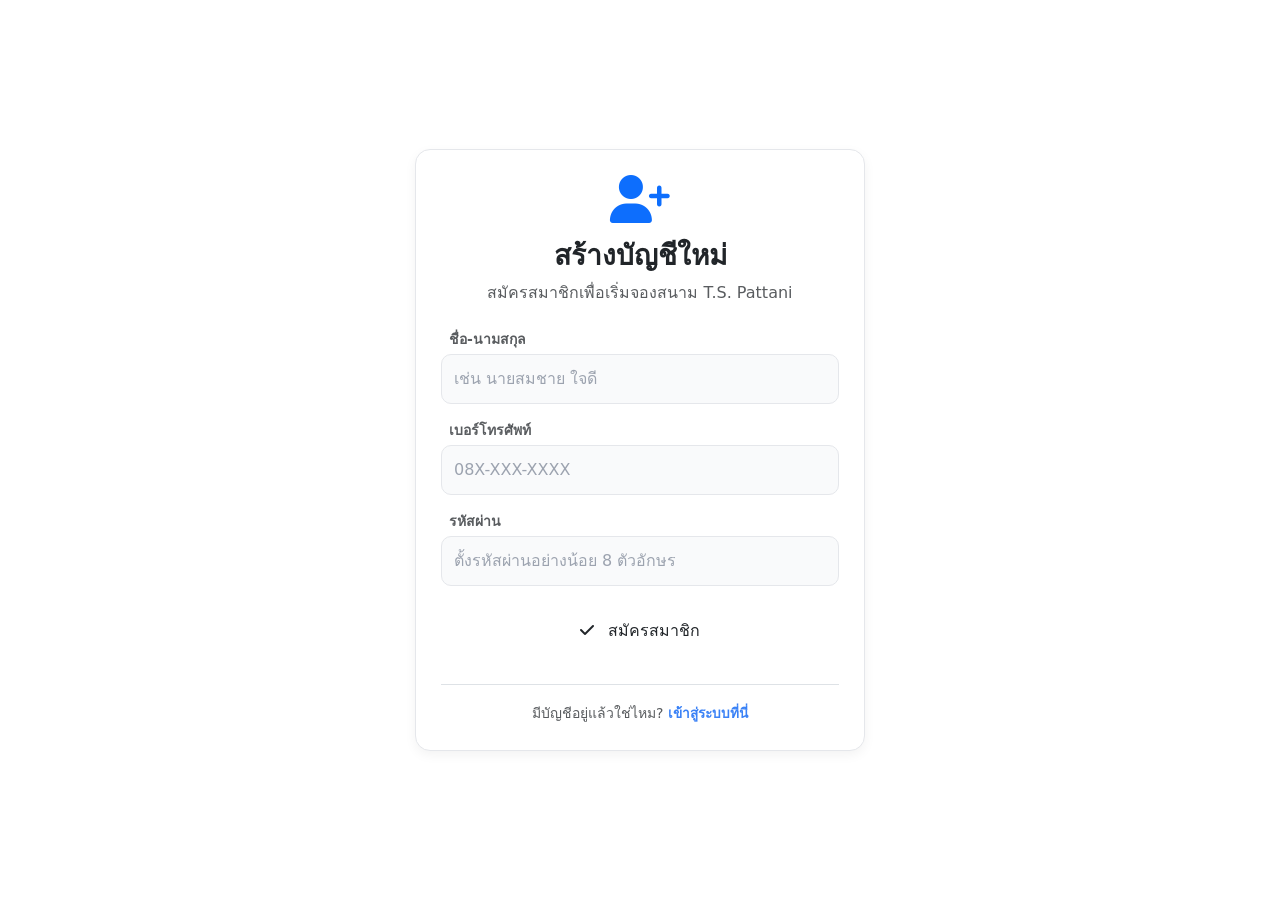
==== register.html @ 1b9562f7 "first commit" ====
<!DOCTYPE html>
<html lang="th">
<head>
    <meta charset="UTF-8">
    <title>สมัครสมาชิก - T.S. Pattani</title>
    <link rel="stylesheet" href="css/style.css">
    <link href="https://cdn.jsdelivr.net/npm/bootstrap@5.3.0/dist/css/bootstrap.min.css" rel="stylesheet">
    <link rel="stylesheet" href="https://cdnjs.cloudflare.com/ajax/libs/font-awesome/6.4.0/css/all.min.css">
    <style> body { display: flex; justify-content: center; align-items: center; min-height: 100vh; padding: 20px; } .register-box { width: 100%; max-width: 450px; text-align: center; } </style>
</head>
<body>
    <div class="clean-card register-box">
        <i class="fa-solid fa-user-plus fa-3x mb-3 text-primary"></i>
        <h3 class="fw-bold text-dark">สร้างบัญชีใหม่</h3>
        <p class="text-muted mb-4">สมัครสมาชิกเพื่อเริ่มจองสนาม T.S. Pattani</p>

        <form action="index.html">
            <div class="text-start mb-1 text-muted small ms-2 fw-bold">ชื่อ-นามสกุล</div>
            <input type="text" class="form-control-clean mb-3" placeholder="เช่น นายสมชาย ใจดี" required>
            
            <div class="text-start mb-1 text-muted small ms-2 fw-bold">เบอร์โทรศัพท์</div>
            <input type="tel" class="form-control-clean mb-3" placeholder="08X-XXX-XXXX" required>
            
            <div class="text-start mb-1 text-muted small ms-2 fw-bold">รหัสผ่าน</div>
            <input type="password" class="form-control-clean mb-4" placeholder="ตั้งรหัสผ่านอย่างน้อย 8 ตัวอักษร" required>

            <button type="submit" class="btn btn-primary-clean w-100 py-2 mb-3" onclick="alert('สมัครสมาชิกสำเร็จ! กรุณาเข้าสู่ระบบ');">
                <i class="fa-solid fa-check me-2"></i> สมัครสมาชิก
            </button>
        </form>
        
        <div class="mt-3 pt-3 border-top">
            <span class="text-muted small">มีบัญชีอยู่แล้วใช่ไหม? </span>
            <a href="index.html" class="forgot-link fw-bold">เข้าสู่ระบบที่นี่</a>
        </div>
    </div>
</body>
</html>
---- css/style.css ----
@import url('https://fonts.googleapis.com/css2?family=Prompt:wght@300;400;500;600;700&display=swap');

body {
    font-family: 'Prompt', sans-serif;
    background-color: #f4f6f9; /* เปลี่ยนเป็นสีเทาอ่อน สบายตา */
    color: #333333;
    min-height: 100vh;
    overflow-x: hidden;
    margin: 0;
}

/* --- Clean Card (แทน Glass Card เดิม) --- */
.clean-card {
    background: #ffffff;
    border: 1px solid #e5e7eb;
    border-radius: 15px;
    box-shadow: 0 4px 12px rgba(0,0,0,0.05); /* เงาบางๆ ให้ดูมีมิติแต่ไม่รก */
    padding: 25px;
}

/* --- ปุ่มสไตล์ Clean --- */
.btn-clean {
    background: #ffffff; color: #374151;
    border: 1px solid #e5e7eb; border-radius: 10px;
    padding: 10px 20px; transition: 0.2s; font-weight: 500;
}
.btn-clean:hover { background: #f3f4f6; color: #111827; }

.btn-primary-clean { 
    background: #3b82f6; border: none; color: white; 
    border-radius: 10px; font-weight: 500; transition: 0.2s; 
}
.btn-primary-clean:hover { 
    background: #2563eb; color: white; transform: translateY(-1px); 
    box-shadow: 0 4px 8px rgba(59, 130, 246, 0.2); 
}

/* --- Sidebar --- */
.sidebar {
    width: 260px; height: 100vh; position: fixed; top: 0; left: 0;
    background: #ffffff; border-right: 1px solid #e5e7eb; 
    padding: 20px; z-index: 1000; box-shadow: 2px 0 10px rgba(0,0,0,0.02);
}
.sidebar .brand { 
    font-size: 1.5rem; font-weight: bold; margin-bottom: 40px; 
    display: flex; align-items: center; gap: 10px; color: #1e3a8a; 
}
.nav-item {
    padding: 12px 15px; border-radius: 10px; margin-bottom: 10px;
    color: #6b7280; cursor: pointer; transition: 0.2s;
    display: flex; align-items: center; gap: 15px; text-decoration: none; font-weight: 500;
}
.nav-item:hover { background: #f3f4f6; color: #111827; }
.nav-item.active { background: #eff6ff; color: #3b82f6; border-left: 4px solid #3b82f6; border-radius: 0 10px 10px 0; }

/* --- Main Content & Inputs --- */
.main-content { margin-left: 260px; padding: 40px; }

.form-control-clean {
    background: #f9fafb; border: 1px solid #e5e7eb;
    color: #111827; border-radius: 10px; padding: 12px; width: 100%; margin-bottom: 15px; transition: 0.2s;
}
.form-control-clean::placeholder { color: #9ca3af; }
.form-control-clean:focus { 
    outline: none; border-color: #3b82f6; background: #ffffff; 
    box-shadow: 0 0 0 3px rgba(59, 130, 246, 0.1); 
}

/* --- Modal (Pop-up) --- */
.modal-content.clean-modal {
    background: #ffffff; border: 1px solid #e5e7eb; border-radius: 20px; 
    color: #333; box-shadow: 0 15px 35px rgba(0,0,0,0.1);
}
.modal-header { border-bottom: 1px solid #e5e7eb; padding: 20px 25px; }
.modal-footer { border-top: 1px solid #e5e7eb; padding: 15px 25px; }

/* ลิงก์ลืมรหัสผ่าน */
.forgot-link { color: #3b82f6; text-decoration: none; font-size: 0.85rem; transition: 0.2s; font-weight: 500; }
.forgot-link:hover { color: #1d4ed8; text-decoration: underline; }
/* =========================================
           Responsive Design สำหรับมือถือ
           ========================================= */
        .mobile-menu-btn { display: none; } /* ซ่อนปุ่มเมนูในจอคอม */

        @media (max-width: 768px) {
            /* 1. ซ่อน Sidebar ไปทางซ้าย */
            .sidebar {
                transform: translateX(-100%);
                transition: transform 0.3s ease;
                z-index: 1050;
            }
            /* 2. คลาสสำหรับดึง Sidebar กลับมาเวลาเปืดเมนู */
            .sidebar.show {
                transform: translateX(0);
                box-shadow: 10px 0 20px rgba(0,0,0,0.1);
            }
            /* 3. ขยายเนื้อหาหลักให้เต็มจอ */
            .main-content {
                margin-left: 0;
                padding: 20px; /* ลด padding ลงในมือถือ */
            }
            /* 4. แสดงปุ่มแฮมเบอร์เกอร์ */
            .mobile-menu-btn {
                display: inline-block;
            }
        }
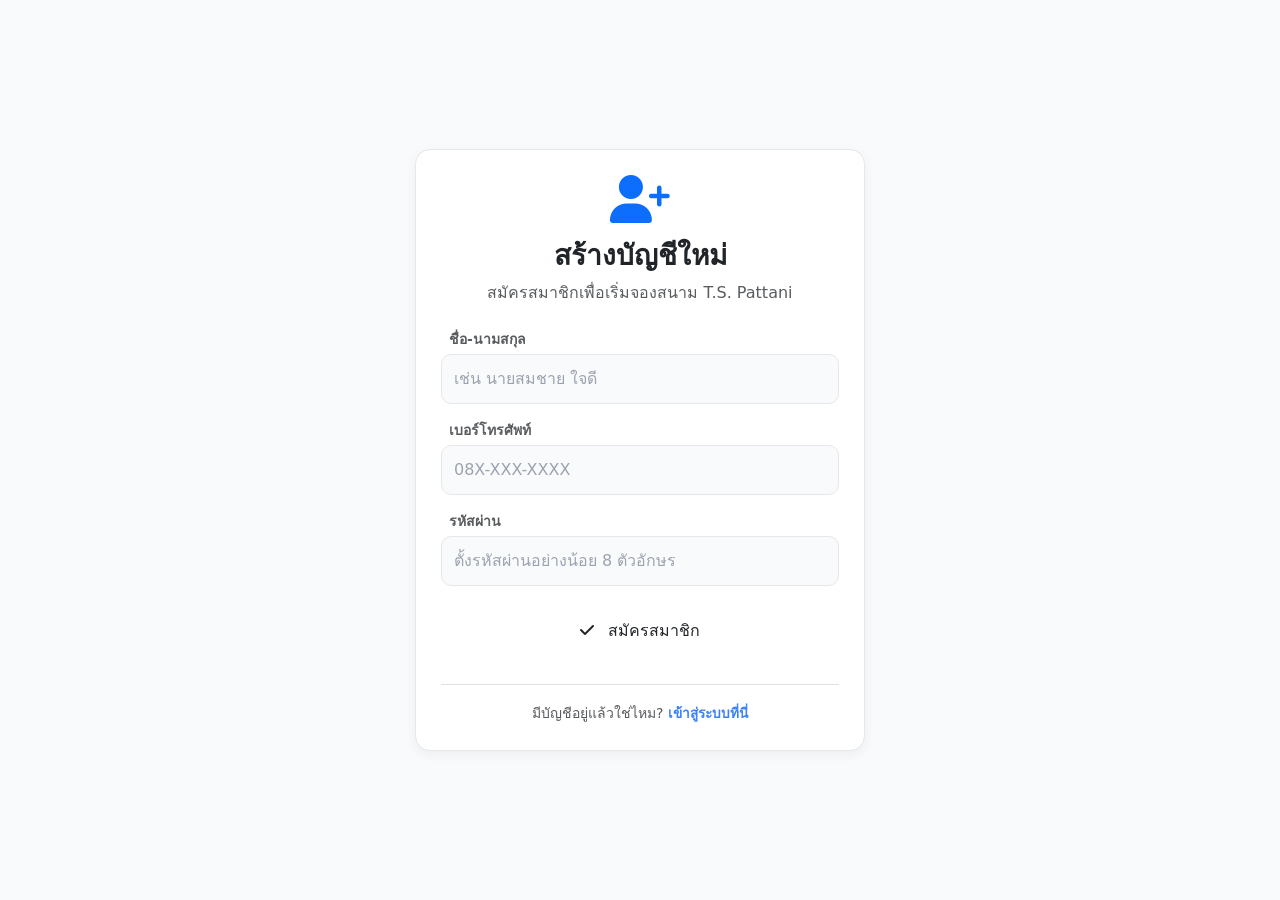
==== commit 16391682: "Add files via upload" ====
--- a/register.html
+++ b/register.html
@@ -1,38 +1,42 @@
-<!DOCTYPE html>
-<html lang="th">
-<head>
-    <meta charset="UTF-8">
-    <title>สมัครสมาชิก - T.S. Pattani</title>
-    <link rel="stylesheet" href="css/style.css">
-    <link href="https://cdn.jsdelivr.net/npm/bootstrap@5.3.0/dist/css/bootstrap.min.css" rel="stylesheet">
-    <link rel="stylesheet" href="https://cdnjs.cloudflare.com/ajax/libs/font-awesome/6.4.0/css/all.min.css">
-    <style> body { display: flex; justify-content: center; align-items: center; min-height: 100vh; padding: 20px; } .register-box { width: 100%; max-width: 450px; text-align: center; } </style>
-</head>
-<body>
-    <div class="clean-card register-box">
-        <i class="fa-solid fa-user-plus fa-3x mb-3 text-primary"></i>
-        <h3 class="fw-bold text-dark">สร้างบัญชีใหม่</h3>
-        <p class="text-muted mb-4">สมัครสมาชิกเพื่อเริ่มจองสนาม T.S. Pattani</p>
-
-        <form action="index.html">
-            <div class="text-start mb-1 text-muted small ms-2 fw-bold">ชื่อ-นามสกุล</div>
-            <input type="text" class="form-control-clean mb-3" placeholder="เช่น นายสมชาย ใจดี" required>
-            
-            <div class="text-start mb-1 text-muted small ms-2 fw-bold">เบอร์โทรศัพท์</div>
-            <input type="tel" class="form-control-clean mb-3" placeholder="08X-XXX-XXXX" required>
-            
-            <div class="text-start mb-1 text-muted small ms-2 fw-bold">รหัสผ่าน</div>
-            <input type="password" class="form-control-clean mb-4" placeholder="ตั้งรหัสผ่านอย่างน้อย 8 ตัวอักษร" required>
-
-            <button type="submit" class="btn btn-primary-clean w-100 py-2 mb-3" onclick="alert('สมัครสมาชิกสำเร็จ! กรุณาเข้าสู่ระบบ');">
-                <i class="fa-solid fa-check me-2"></i> สมัครสมาชิก
-            </button>
-        </form>
-        
-        <div class="mt-3 pt-3 border-top">
-            <span class="text-muted small">มีบัญชีอยู่แล้วใช่ไหม? </span>
-            <a href="index.html" class="forgot-link fw-bold">เข้าสู่ระบบที่นี่</a>
-        </div>
-    </div>
-</body>
+<!DOCTYPE html>
+<html lang="th">
+<head>
+    <meta charset="UTF-8">
+    <meta name="viewport" content="width=device-width, initial-scale=1.0">
+    <title>สมัครสมาชิก - T.S. Pattani</title>
+    <link rel="stylesheet" href="css/style.css">
+    <link href="https://cdn.jsdelivr.net/npm/bootstrap@5.3.0/dist/css/bootstrap.min.css" rel="stylesheet">
+    <link rel="stylesheet" href="https://cdnjs.cloudflare.com/ajax/libs/font-awesome/6.4.0/css/all.min.css">
+    <style> 
+        body { display: flex; justify-content: center; align-items: center; min-height: 100vh; padding: 20px; background-color: #f9fafb; margin: 0; } 
+        .register-box { width: 100%; max-width: 450px; text-align: center; } 
+    </style>
+</head>
+<body>
+    <div class="clean-card register-box">
+        <i class="fa-solid fa-user-plus fa-3x mb-3 text-primary"></i>
+        <h3 class="fw-bold text-dark">สร้างบัญชีใหม่</h3>
+        <p class="text-muted mb-4">สมัครสมาชิกเพื่อเริ่มจองสนาม T.S. Pattani</p>
+
+        <form action="index.html">
+            <div class="text-start mb-1 text-muted small ms-2 fw-bold">ชื่อ-นามสกุล</div>
+            <input type="text" class="form-control-clean mb-3" placeholder="เช่น นายสมชาย ใจดี" required>
+            
+            <div class="text-start mb-1 text-muted small ms-2 fw-bold">เบอร์โทรศัพท์</div>
+            <input type="tel" class="form-control-clean mb-3" placeholder="08X-XXX-XXXX" required>
+            
+            <div class="text-start mb-1 text-muted small ms-2 fw-bold">รหัสผ่าน</div>
+            <input type="password" class="form-control-clean mb-4" placeholder="ตั้งรหัสผ่านอย่างน้อย 8 ตัวอักษร" required>
+
+            <button type="submit" class="btn btn-primary-clean w-100 py-2 mb-3" onclick="alert('สมัครสมาชิกสำเร็จ! กรุณาเข้าสู่ระบบ');">
+                <i class="fa-solid fa-check me-2"></i> สมัครสมาชิก
+            </button>
+        </form>
+        
+        <div class="mt-3 pt-3 border-top">
+            <span class="text-muted small">มีบัญชีอยู่แล้วใช่ไหม? </span>
+            <a href="index.html" class="forgot-link fw-bold">เข้าสู่ระบบที่นี่</a>
+        </div>
+    </div>
+</body>
 </html>
